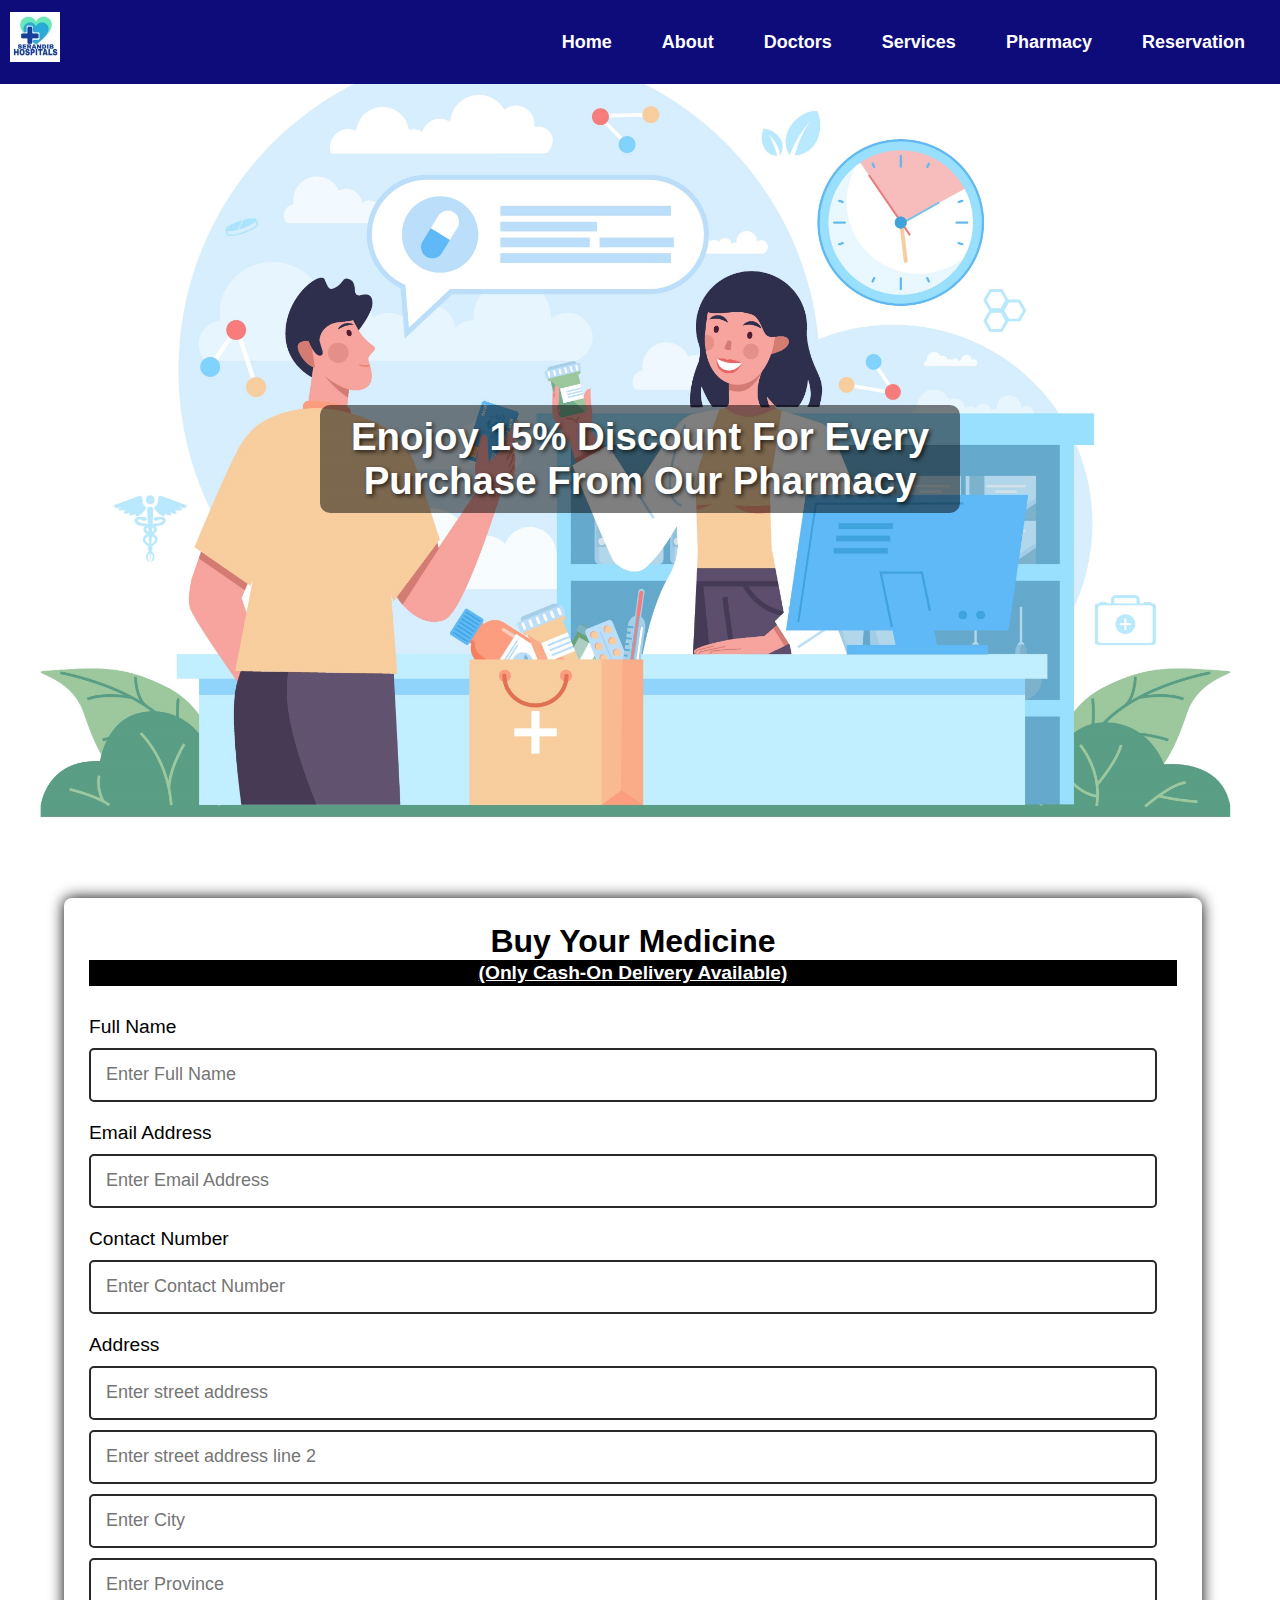
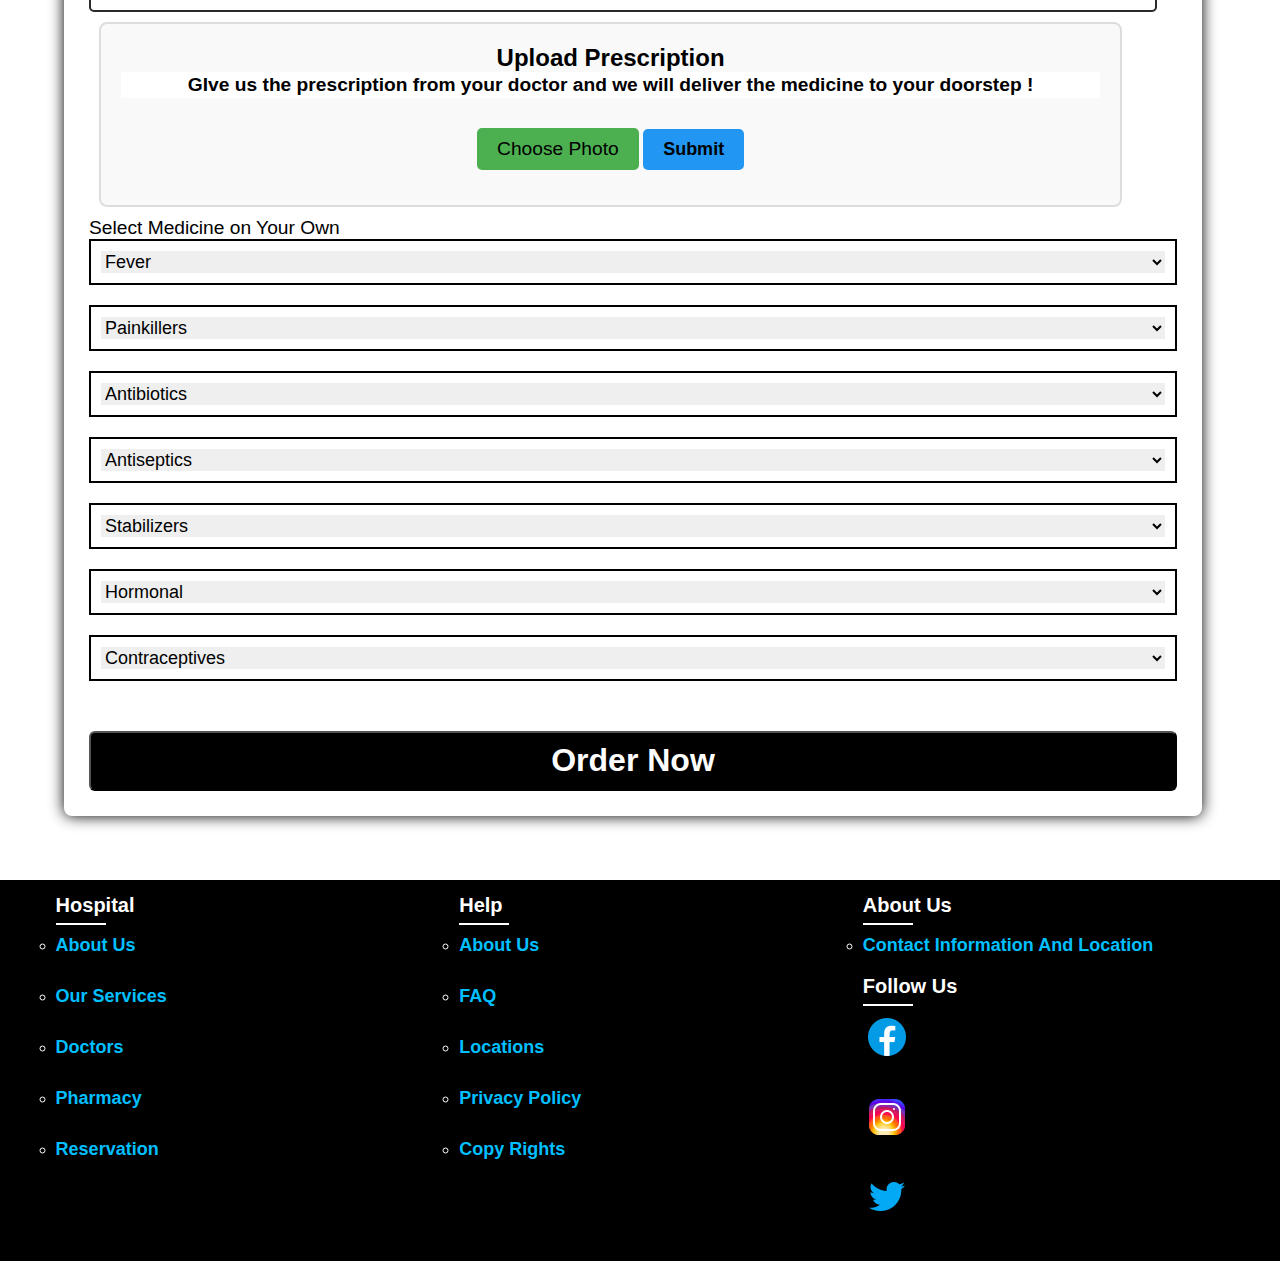
==== pharmacy.html @ 508752bf "intitial commit" ====
<!DOCTYPE html>
<html lang="en">
<head>
    <title>Serandib Hospitals Pharmacy</title>
    <link rel="stylesheet" href="style.css"><!--css link-->
    <link rel="stylesheet" href="manifest.json"><!--manifest link-->
    <link rel="shortcut icon" href="favicon_io (1)/favicon.ico" type="image/x-icon"><!--favicon icons-->
</head>
<body>
    <header><!--header-->
        <nav><!--navigation bar-->
            <div class="nav-container"><!--navigation conatiner-->
                <a href="index.html" class="logo">
                    <div class="logoimg"><img src="./Icons/LOGO.jpg" alt=""></div></a>
                <input type="checkbox" id="menu-toggle" class="menu-toggle">
                <label for="menu-toggle" class="menu-icon"><!--hamburger menu-->
                    <span class="bar"></span>
                    <span class="bar"></span>
                    <span class="bar"></span>
                </label>
                <ul class="nav-links"><!--navigation links-->
                    <li><a href="index.html">Home</a></li>
                    <li><a href="about.html">About</a></li>
                    <li><a href="doctors.html">Doctors</a></li>
                    <li><a href="services.html">Services</a></li>
                    <li><a href="pharmacy.html">Pharmacy</a></li>
                    <li><a href="reservation.html">Reservation</a></li>
                </ul>
            </div>
        </nav><!--navigation bar ends-->
    </header><!--header ends-->
    <div class="formimage-container"><!--image conatiner-->
        <img src="./Images/pharmacist_1.jpg" alt="form Image" class="formimage-image">
        <div class="formimage-text">Enojoy 15% Discount For Every Purchase From Our Pharmacy</div><!--text-->
    </div>
    <main>
        <div class="formcontainer"><!--form-->
            <header>Buy Your Medicine</header><!--form title-->
            <p>(Only Cash-On Delivery Available)</p><!--delivery methood-->
            <form action="#" class="form">
                <div class="formbox">
                    <label>Full Name</label><!--name-->
                    <input type="text" placeholder="Enter Full Name">
                </div>
                <div class="formbox">
                    <label>Email Address</label><!--email-->
                    <input type="text" placeholder="Enter Email Address">
                </div>
                <div class="formbox">
                    <label>Contact Number</label><!--conatct info-->
                    <input type="text" placeholder="Enter Contact Number">
                </div>
                <div class="formbox">
                    <label>Address</label><!--address-->
                    <input type="text" placeholder="Enter street address">
                    <input type="text" placeholder="Enter street address line 2">
                    <input type="text" placeholder="Enter City">
                    <input type="text" placeholder="Enter Province">
                </div>
                <div class="photo-upload"><!--prescription upload portal-->
                    <h2>Upload Prescription</h2>
                    <p>GIve us the prescription from your doctor and we will deliver the medicine to your doorstep !</p>
                    <form action="#" method="post" enctype="multipart/form-data">
                        <label for="file-upload" class="custom-file-upload">
                            Choose Photo
                        </label>
                        <input type="file" id="file-upload" name="photo" accept="image/*">
                        <input type="submit" value="Submit">
                    </form>
                </div>
                
                <label>Select Medicine on Your Own</label><!--drop down boxes to select medicine-->
                <div class="columnform">
                    <div class="selectbox">
                        <select>
                            <option hidden>Fever</option>
                            <option>None</option>
                            <option>Paracetamol </option>
                            <option>Advil</option>
                            <option>Motrin</option>
                        </select>
                    </div>
                    <div class="selectbox"><!--drop down boxes to select medicine-->
                        <select>
                            <option hidden>Painkillers</option>
                            <option>None</option>
                            <option>Paracetamol </option>
                            <option>Advil</option>
                            <option>Motrin</option>
                        </select>
                    </div>
                </div>
                <div class="columnform"><!--drop down boxes to select medicine-->
                    <div class="selectbox">
                        <select>
                            <option hidden>Antibiotics</option>
                            <option>None</option>
                            <option>Amoxicillin</option>
                            <option>Azithromycin</option>
                            <option>Ciprofloxacin</option>
                        </select>
                    </div>
                    <div class="selectbox"><!--drop down boxes to select medicine-->
                        <select>
                            <option hidden>Antiseptics</option>
                            <option>None</option>
                            <option>Iodine</option>
                            <option>Ethyl Alcohol </option>
                            <option>Hydrogen Peroxide</option>
                        </select>
                    </div>
                </div>
                <div class="columnform"><!--drop down boxes to select medicine-->
                    <div class="selectbox">
                        <select>
                            <option hidden>Stabilizers</option>
                            <option>None</option>
                            <option>Mental illness Stabilizers</option>
                            <option>Cardiovascular Stabilizers</option>
                            <option>Diabetes Stabilizers</option>
                        </select>
                    </div>
                    <div class="selectbox"><!--drop down boxes to select medicine-->
                        <select>
                            <option hidden>Hormonal</option>
                            <option>None</option>
                            <option>Hormones for Reproductive Health</option>
                            <option>Thyroid Hormones</option>
                            <option>Diabetes Management</option>
                        </select>
                    </div>
                </div>
                <div class="columnform"><!--drop down boxes to select medicine-->
                    <div class="selectbox">
                        <select>
                            <option hidden>Contraceptives</option>
                            <option>None</option>
                            <option>Contraceptive Pill</option>
                            <option>Contraceptive Injection</option>
                            <option>Long-Acting Reversible Contraceptives</option>
                        </select>
                    </div>
                </div>
            <button><a href="thankyou.html">Order Now</a></button><!--order button-->
            </form>
        </div>
    </main> 
    <footer class="footer"><!--footer-->
        <div class="ftcontainer">
            <div class="ftrow">
                <div class="ftcol"><!--footer-column-1-->
                    <h1>Hospital</h1>
                    <ul class="bulletlist">
                        <li><a href="about.html">About Us</a></li>
                        <li><a href="services.html">Our Services</a></li>
                        <li><a href="doctors.html">Doctors</a></li>
                        <li><a href="pharmacy.html">Pharmacy</a></li>
                        <li><a href="reservation.html">Reservation</a></li>
                    </ul>
                </div>
                <div class="ftcol"><!--footer-column-2-->
                    <h1>Help</h1>
                    <ul class="bulletlist">
                        <li><a href="About.html">About Us</a></li>
                        <li><a href="">FAQ</a></li>
                        <li><a href="about.html">Locations</a></li>
                        <li><a href="">Privacy Policy</a></li>
                        <li><a href="">Copy Rights</a></li>
                    </ul>
                </div>              
                <div class="ftcol"><!--footer-column-3-->
                    <h1>About Us</h1>
                    <ul class="bulletlist">
                        <li><a href="">Contact Information and Location</a></li>
                    </ul>
                    <h1>Follow Us</h1><!--media icons-->
                    <ul class="bulletlist-logo">
                        <ul class="bulletlist-logo">
                            <li><a href="https://www.facebook.com/"><img src="./Icons/icons8-facebook-48.png" alt="Facebook"></i></a></li>
                            <li><a href="https://www.instagram.com/"><img src="./Icons/icons8-instagram-48.png" alt="Instagram"></i></a></li>
                            <li><a href="https://twitter.com/?lang=en"><img src="./Icons/icons8-twitter-48.png" alt="Twitter"></i></a></li>
                        </ul>
                </div>
            </div>
        </div>
    </footer><!--footer ends-->
</body>
</html>
---- style.css ----
/***BODY***/

*{
    margin: 0;
    padding: 0;
}

body{
    min-height: 100vh;
    background-color: white;
    font-family: 'Segoe UI', Tahoma, Geneva, Verdana, sans-serif;
}


/***NAVIGATION BAR***/


/* Navigation Styles */

nav {
    background-color:rgb(14, 12, 123);
    color: #fff;
    
}

.nav-container {
    display: flex;
    align-items: center;
    justify-content: space-between;
    padding: 10px 10px;
    height: auto;
    
}

.logo {
    font-size: 1.5rem;
    color: #fff;
    text-decoration: none;
}


/* Hamburger Menu Icon */

.menu-toggle {
    display: none;
}

.menu-icon {
    display: none;
    cursor: pointer;
    flex-direction: column;
    gap: 5px;
}

.menu-icon .bar {
    width: 25px;
    height: 3px;
    background-color: #fff;
    border-radius: 2px;
}


/*Navigation Links*/

.nav-links {
    display: flex;
    list-style-type: none;
}

.nav-links li {
    margin: 0 5px;
    height: 50px;
}

.nav-links a {
    height: 100%;
    padding: 0 20px;
    text-decoration: none;
    display: flex;
    align-items: center;
    color: white;
    font-size: large;
    font-weight: 800;
}

nav a:hover{
    background-color: white;
    color: rgb(14, 12, 123);
}

.logoimg{
    height: 50px;
    width: 50px;
}

/*Responsive Styles*/

@media (max-width: 800px) {
    .nav-links {
        display: none;
        flex-direction: column;
        width: 100%;
        background-color: rgb(14, 12, 123);
        position: absolute;
        top: 60px;
        left: 0;
        text-align: center;
        padding: 10px 0;
        height: 500px;
    }

    .nav-links li {
        margin: 10px 0;
    }

    .nav-links a {
        font-size: 1.2rem;
    }

    .menu-icon {
        display: flex;
    }

    .menu-toggle:checked + .menu-icon + .nav-links {
        display: flex;
        height: 500px;
        position: relative;
        overflow: hidden;
        
    }

    .menu-toggle:checked ~ .nav-container .logo {
        position: absolute;
        top: -40px;
        left: 50%;
        transform: translateX(-50%);
        font-size: 2rem; /* You can adjust the size */
    }



    /* Hide the logo image */
    .menu-toggle:checked ~ .nav-container .logoimg {
        display: none;
    }
}


/***FOOTER***/

.footer{
    background-color: black;
    width: 100%;
    padding: 10px 0;
    line-height: 1.5;
}

.ftcontainer{
    max-width: 96%;
    margin: auto;
}

.ftrow{
    display: flex;
    flex-wrap: wrap;
}

.ftcol{
    width: 30%;
    padding: 0 5px;
    margin-bottom: 10px;
    padding-left: 30px;
}

.ftcol h1{
    font-size: 20px;
    color: white;
    text-transform: capitalize;
    font-weight: 600;
    position: relative;
    font-weight: 800;
}

.ftcol h1:hover{
    color: rgb(0, 191, 255);
}

.ftcol h1::before{
    content: '';
    position: absolute;
    left: 0;
    bottom: -5px;
    background-color: white;
    height: 2px;
    box-sizing: border-box;
    width: 50px;
}

.ftcol ul{
    color: white;
}

.ftcol ul li a{
    font-size: 18px;
    text-transform: capitalize;
    color: rgb(0, 191, 255);
    text-decoration: none;
    font-weight: 500;
    display: block;
    transition: all 0.3s ease;
    font-weight: 800;
    text-align: left;
}

.ftcol ul li a:hover{
    color: white;
    padding-left: 10px;
}

.ftcol li{
    list-style: none;
    padding-top: 10px;
}

.bulletlist ul li a{
    font-size: 16px;
    text-transform: capitalize;
    color: white;
    text-decoration: none;
    font-weight: 500;
    display: block;
    transition: all 0.3s ease;
}

.bulletlist ul li a:hover{
    color: black;
    padding-left: 10px;
}

.bulletlist li{
    text-align: left;
    list-style: circle;
    padding-top: 10px;
}


/*Media Query*/

@media(max-width: 750px){
    .ftcol{
        width: 50%;
        margin-bottom: 25px;
    }
}


/***HOME PAGE***/

/*MAIN IMAGE*/

/*Image Slider*/

.slider {
    width: 100%;
    max-width: 100%;
    height: 500px;
    position: relative;
    overflow: hidden;
}

.slides {
    display: flex;
    width: 400%;
    height: 100%;
    animation: slide 10s infinite;
}

.slide {
    width: 25%;
    transition: 0.8s ease;
}

.slide img {
    width: 100%;
    height: 100%;
}


/* Keyframes for automatic sliding */

@keyframes slide {
    0% {
        margin-left: 0;
    }
    25% {
        margin-left: 0;
    }
    30% {
        margin-left: -100%;
    }
    50% {
        margin-left: -100%;
    }
    55% {
        margin-left: -200%;
    }
    75% {
        margin-left: -200%;
    }
    80% {
        margin-left: -300%;
    }
    100% {
        margin-left: -300%;
    }
}


/* Responsive design */

@media screen and (max-width: 768px) {
    .slider {
        height: 300px;
    }
}

@media screen and (max-width: 600px) {
    .slider {
        height: 200px;
    }
}


/*Image-text*/

.wave-text {
    font-size: 6em;
    font-weight: bold;
    display: inline-block;
    white-space: nowrap;
    text-align: center;
    background-color: transparent;
    padding: 20px;
    border-radius: 10px;
    position: absolute;
    top: 50%;
    left: 50%;
    transform: translate(-50%, -50%);
    text-shadow: 
        2px -2px 0 black,
        -2px 2px 0 black;
}

.wave-text span {
    display: inline-block;
    animation: color-change 8s linear infinite;
}

.wave-text span img{
    display: flex;
    width: 100%;
    height: auto;
    z-index: 999;
}


/*Logo Responsiveness*/

@media screen and (max-width: 800px) {
    .wave-text span img{height: 250px;
    }
}

@media screen and (max-width: 775px) {
    .wave-text span img{height: 200px;
    }
}

@media screen and (max-width: 605px) {
    .wave-text span img{height: 100px;
    }
}

@media screen and (max-width: 500px) {
    .wave-text span img{height: 50px;
    }
}

/* Keyframes for color transformation */

@keyframes color-change {
    0% {
        color: rgb(28, 27, 96);
    }
    13% {
        color: rgb(8, 6, 157);
    }
    26% {
        color: rgb(35, 142, 255);
    }
    39% {
        color: rgb(0, 182, 248);
    }
    50% {
        color: rgb(129, 221, 255);
    }
    62% {
        color: rgb(0, 182, 248);
    }
    74% {
        color: rgb(35, 142, 255);
    }
    86% {
        color: rgb(8, 6, 157);
    }
    100% {
        color: rgb(28, 27, 96);
    }

    
}

@media screen and (max-width: 1000px) {
    .wave-text {
        font-size: 4em;
    }
}

@media screen and (max-width: 750px) {
    .wave-text {
        font-size: 3em;
    }
}

@media screen and (max-width: 550px) {
    .wave-text {
        font-size: 2em;
    }
}

@media screen and (max-width: 300px) {
    .wave-text {
        font-size: 1em;
    }
}

@media screen and (max-width: 200px) {
    .wave-text {
        font-size: .5em;
    }
}


/*Paragraph*/

.para{
    display: flex;
    overflow: hidden;
    width: 100%;
    align-items: center;
}

.para p{
    text-align: center;
    padding: 15px;
    line-height: 15px;
    font-size: large;
}

@media screen and (max-width: 800px) {
    .para p{
        font-size: medium;
    }
}

@media screen and (max-width: 500px) {
    .para p{
        font-size: small;
    }
}


/*BUTTON*/

.bttn{
    width: 125px;
    height: 50px;
    display: flex;
    margin: auto;
    align-self: center;
}

.bttn button{
    
    align-items: center;
    cursor: pointer;
    border: none;
    position: relative;
    transition: 0.1s;
    font-size: x-large;
    width: 100%;
    height: 100%;
    background-color: rgb(0, 191, 255);
}

.bttn button a{
    text-align: center;
    text-decoration: none;
    color: white;
    font-weight: 800;
}

.bttn button:hover{
    color: rgb(0, 191, 255);
    background-color: black;
}

.bttn button a:hover{
    color: rgb(0, 191, 255);
}


/*Section*/

#info{
    display: flex;
    justify-content: center;
    align-items: center;
    flex-direction: column;
    padding: 10px;
    border-bottom: 1px solid;
}

.infocontainer{
    display: flex;
    justify-content: center;
    align-items: center;
    margin: 1% 0px;
    flex-wrap: wrap;
}

.infobox{
    width: 330px;
    background-color: white;
    border: 1px solid black;
    margin: 20px;
}

.infoimg{
    width: 100%;
    height: auto;
}

.infoimg h3{
    text-align: center;
    display: flex;
    display: block;
    font-weight: 800;
    font-size: larger;
}

.infoimg img{
    width: 100%;
    height: 100%;
    object-fit: cover;
    object-position: center;
}

.infotext{
    padding: 30px;
    display: flex;
    flex-direction: column;
}

.infotext p{
    display: flex;
    overflow: hidden;
    color: black;
    font-size: 1rem;
    text-align: center;
}

.infotext a{
    display: flex;
    display: block;
    overflow: hidden;
    font-size: larger;
    text-decoration: none;
    text-align: center;
    color: black;
    font-weight: 600;
    background-color: rgb(70, 188, 235);
    
}

.infotext a:hover{
    background-color: black;
    color: rgb(70, 188, 235);
}


/*SECTIONS*/

/* Content Section */

.content-section {
    display: flex;
    justify-content: space-between;
    align-items: center;
    max-width: 1200px;
    margin: auto;
    padding: 20px;
    background-color: #fff;
    box-shadow: 0 0 10px rgba(0, 0, 0, 0.971);
}


/* Image Section */

.image-section {
    flex: 1;
    padding-right: 20px;
}

.image-section img {
    width: 100%;
    height: auto;
    object-fit: cover;
    border-radius: 10px;
}


/* Text Section */

.text-section {
    flex: 1;
    background-color: black;
}

.text-section h2 {
    font-size: 2rem;
    color: white;
    margin-bottom: 20px;
    text-align: center;
}

.text-section p {
    font-size: large;
    line-height: 1.6;
    color: white;
    margin-bottom: 20px;
    text-align: center;
    padding: 20px;
}

.text-section ul{
    color: white;
    font-size: large;
    text-align: center;
    
}

.text-section .learnmore a{
    display: flex;
    display: block;
    overflow: hidden;
    font-size: larger;
    text-decoration: none;
    text-align: center;
    color: black;
    font-weight: 600;
    background-color: rgb(70, 188, 235) ;
    width: 95%;
    margin: 10px;
    border-radius: 10px;
}

.text-section .learnmore a:hover{
    background-color: white;
    color: black;
}


/* Responsive Styling */

@media (max-width: 768px) {
    .content-section {
        flex-direction: column;
        text-align: center;
    }

    .image-section, .text-section {
        padding: 10px;
    }

    .image-section {
        padding-bottom: 20px;
    }

    .text-section h2 {
        font-size: 1.5rem;
    }

    .text-section p {
        font-size: medium;
    }

    .view-more-btn {
        padding: 10px 15px;
    }

    .text-section ul{
        font-size: medium;
    }
}


/*section-Wards*/

.wards{
    display: flex;
    width: 100%;
    padding: 50px 0px;
    background-color: rgba(61, 164, 215, 0.818);
}

.wards img{
    height: auto;
    width: 35%;
}

.wardstext{
    display: flex;
    width: 55%;
    flex-direction: column;
}

.wardshospital{
    width: 100%;
    max-width: 95%;
    margin: 0 auto;
    display: flex;
    align-items: center;
    justify-content: space-around;
}

.wardstext h5{
    display: flex;
    color: black;
    font-size: xx-large;
    text-align: center;
    text-transform: capitalize;
    margin-bottom: 30px;
    font-weight: 800;
}

.wardstext ol{
    color: black;
    text-align: center;
}

.wardstext ol li{
    flex-direction: column;
    text-align: center;
    font-size: larger;
    padding-bottom: 20px;
    font-weight: 600;
    text-decoration: overline;
}


@media (max-width: 768px){
    .wardstext h5{
        font-size: large;
    }
    .wardstext ol li{
        font-size: medium;
    }
}

/***ABOUT PAGE***/


/* Content Section */

.content-section-about {
    display: flex;
    justify-content: space-between;
    align-items: center;
    max-width: 1200px;
    margin: auto;
    padding: 20px;
    background-color: #fff;
    box-shadow: 0 0 10px rgba(0, 0, 0, 0.971);
}


/* Image Section */

.image-section-about {
    flex: 1;
    padding-right: 20px;
}

.image-section-about img {
    width: 100%;
    height: auto;
    object-fit: cover;
    border-radius: 10px;
}


/* Text Section */

.text-section-about {
    flex: 1;
    background-color: rgb(240, 248, 255);
    box-shadow: 0 0 10px rgba(0, 0, 0, 0.971);
    border-radius: 10px;

}

.text-section-about h2 {
    font-size: 2rem;
    color: black;
    margin-bottom: 20px;
    text-align: center;
}

.text-section-about p {
    font-size: 1.2rem;
    line-height: 1.6;
    color: black;
    margin-bottom: 20px;
    text-align: center;
    padding: 20px;
    font-weight: 500;
}

.text-section-about .learnmore a{
    display: flex;
    display: block;
    overflow: hidden;
    font-size: larger;
    text-decoration: none;
    text-align: center;
    color: white;
    font-weight: 600;
    background-color: rgb(14, 12, 123);
    border-radius: 10px;
    margin-bottom: 10px;
    margin: 10px 10px;
}

.text-section-about .learnmore a:hover{
    background-color: rgb(33, 123, 153);
    color: white;
}


/* Responsive Styling */

@media (max-width: 768px) {
    .content-section-about {
        flex-direction: column;
        text-align: center;
    }

    .image-section-about, .text-section-about {
        padding: 10px;
    }

    .image-section-about {
        padding-bottom: 20px;
    }

    .text-section-about h2 {
        font-size: 1.5rem;
    }

    .text-section-about p {
        font-size: 0.95rem;
    }

    .view-more-btn {
        padding: 10px 15px;
    }
}


/*Map*/
.map {
    width: 100%;
    height: auto; /* Allow height to adjust based on content */
    display: flex;
    flex-direction: column; /* Ensure items stack vertically */
    align-items: center; /* Center items horizontally */
    padding: 10px; /* Optional padding for spacing */
    box-sizing: border-box; /* Include padding in width/height calculations */
}

.map p {
    width: 100%;
    display: flex;
    justify-content: center;
    margin: 0; /* Remove default margin */
}

.map iframe {
    width: 100%; /* Full width of the container */
    height: 400px; /* Set a fixed height */
    border: 0;
    display: block; /* Block display to remove extra spaces */
    margin-top: 20px;
    box-sizing: border-box; /* Include padding in width/height calculations */
}

/* Responsive Styles */
@media (max-width: 768px) {
    .map iframe {
        height: 300px; /* Adjust height for smaller screens */
    }
}

@media (max-width: 480px) {
    .map iframe {
        height: 200px; /* Further adjust height for very small screens */
    }
}

.location-header{
    width: 100%;
    text-align: center;
    padding: 10;
    font-size: x-large;
    background-color: white;
    color: black;
}


/*Table*/

.sumtable{
    background-color: rgb(193, 224, 251);
    color: black;
    padding: 1% 1% 1% 1%;
    margin: 5px;
    font-weight: 500;
}

.sumtable table tr th{
    font-size: x-large;
    font-weight: 700;
}

.sumtable>table,th,td{
    border: 2px solid black;
    align-items: center;
    text-align: center;
    padding: 1% 1% 1% 1%;
}

.sumtable table{
    width: 100%;
    padding-top: 5px;
    padding-bottom: 5px;
}


/***DOCTORS PAGE***/


/*Main*/

.docrow{
    width: 80%;
    max-width: 1150px;
    display: grid;
    grid-template-columns: repeat(2,1fr);
    grid-gap: 50px 30px;
}

.docrow .docleft{
    overflow: hidden;
}

.docleft img{
    width: 100%;
    height: 100%;
    object-fit: cover;
}

.docrow .docright{
    display: flex;
    align-items: center;
}

.docright .doccontent{
    padding-left: 20px;
}

.doccontent p{
    font-size: 18px;
    line-height: 25px;
    padding-bottom: 15px;
}

@media(max-width: 900px){
    .docrow .docright .doccontent{
        padding-left: 10px;
    }
}

@media(max-width: 750px){
    .docrow{
        width: 90%;
        grid-template-columns: 1fr;
    }
}


/***DOCTORS PAGE***/


/*Grid of Doctors*/

.imagegrid{
    --gap: 16px;
    --num-cols: 4;
    --row-height: 400px;

    box-sizing: border-box;
    padding: var(--gap);

    display: grid;
    grid-template-columns: repeat(var(--num-cols),1fr);
    grid-auto-rows: var(--row-height);
    gap: var(--gap);
}

.docgrid{
    height: 350px;
}

.imagegrid img{
    width: 100%;
    height: 90%;
    object-fit: cover;
}

.imggrid2x{
    grid-column: span 2;
    grid-row: span 2;
}

.imgtext{
    width: 100%;
    height: 100%;
}

.docgrid h5{
    padding: 5px;
    text-align: center;
}

.imggrid,a,p{
    text-align: center;
    margin-bottom: 10px;
    padding-bottom: 10px;
    text-decoration: none;
    color: black;
    padding-top: 2px;
    padding-bottom: 2px;
}


/*Responsive design*/

@media screen and (max-width: 1024px){
    .imagegrid{
        --num-cols: 2;
        --row-height: 200px;
    }
}

@media screen and (max-width: 350px){
    .imagegrid{
        --num-cols: 1;
        --row-height: 200px;
    }
    .imggrid2x{
        --num-cols: 1;
        --row-height: 200px;
    }
}

@media screen and (max-width: 1024px){
    .imggrid2x{
        --num-cols: 1;
        --row-height: 600px;
    }
}


/***CONSULTING AND RESERVATION PAGE***/


/*Registration Form*/

.formcontainer{
    position: relative;
    width: 85%;
    background: white;
    padding: 25px;
    border-radius: 8px;
    box-shadow: 0 0 15px black;
    margin: 5%;
    display: block;
    margin-right: 20px;
}

.formcontainer header{
    font-size: xx-large;
    color: black;
    font-weight: 800;
    text-align: center;
}

.formcontainer .form{
    margin-top: 30px;
}

.form .formbox{
    width: 95%;
    margin-top: 20px;
}

.formbox label{
    color: rgb(0, 0, 0);
    font-size: larger;
    font-weight: 500;
}

.formcontainer label{
    color: rgb(0, 0, 0);
    font-size: larger;
    font-weight: 500;
    margin-top: 20px;
}

.form :where(.formbox input, .selectbox){
    position: relative;
    height: 50px;
    width: 100%;
    outline: none;
    font-size: large;
    color: rgb(49, 49, 49);
    border: 2px solid rgb(42, 42, 42);
    border-radius: 5px;
    padding: 0px 15px;
    margin-top: 10px;

}

.form .columnform{
    display: flex;
    column-gap: 60px;
    width: 95%;
    margin: 10px;
}

.form :where(.genderoption, .gender){
    display: flex;
    align-items: center;
    column-gap: 100px;
    font-size: large;
    flex-wrap: wrap;
}

.form .gender{
    column-gap: 5px;
    cursor: pointer;
}

.form :where(.gender input, .gender label){
    cursor: pointer;
}

.genderbox{
    margin-top: 20px;
}

.genderbox h3{
    font-size: larger;
    color: black;
    font-weight: 500;
    margin-bottom: 8px;
}

.gender label{
    
    color: rgb(0, 0, 0);
    font-size: larger;
    font-weight: 400;
}

.form .selectbox{
    width: 95%;
}

.selectbox{
    padding: 10px;
    background-color: white;
    margin-bottom: 20px;
    border: 2px solid black;
}

.selectbox select{
    height: 100%;
    width: 100%;
    outline: none;
    border: none;
    color: black;
    font-size: large;
    margin: 0;
    padding: 0;
}

.form button{
    height: 60px;
    width: 100%;
    background-color: black;
    color: white;
    font-size: xx-large;
    font-weight: 800;
    cursor: pointer;
    border-radius: 6px;
    margin-top: 30px;
}

.form button a{
    color: white;
    width: 100%;
}

.form button a:hover{
    color: black;
    background-color: rgb(0, 191, 255);
}

.form button:hover{
    color: black;
    background-color: rgb(0, 191, 255);
}

@media screen and (max-width: 520px){
    .form .columnform {
        flex-wrap: wrap;
    }
    .form :where(.genderoption, .gender){
        row-gap: 15px;
    }
    .form :where(.genderoption, .gender){
        column-gap: 0px;
    }
    .form :where(.genderoption, .gender){
        row-gap: 15px;
    }
    .formcontainer{
        width: 80%;
    }
    .formbox{
        width: 90%;
    }
    .formcontainer header{
        font-size: larger;
    }
    .formbox label{
        font-size: medium;
    }
    .formcontainer label{
        font-size: medium;
    }
}

@media screen and (max-width: 400px){
    .formcontainer{
        width: 70%;
    }
    
    .formbox{
        width: 70%;
    }
}


/***PHARAMCY PAGE***/


/*Main*/

.pharmacyrow{
    width: 80%;
    max-width: 1200px;
    display: grid;
    grid-template-columns: repeat(2, 1fr);
    grid-gap: 50px 30px;
}

.pharmacyleft{
    overflow: hidden;
}

.pharmacyleft img{
    width: 100%;
    height: 100%;
    object-fit: cover;
}

.pharmacyright{
    display: flex;
    align-items: center;
}

.pharmacycontent{
    padding-left: 20px;
}

.pharmacycontent p{
    font-size: 18px;
    line-height: 25px;
    padding-bottom: 15px;
}

.formcontainer p{
    text-align: center;
    font-size: larger;
    color: white;
    font-weight: 800;
    text-decoration: underline;
    background-color: black;
}

@media(max-width: 900px){
    .doccontent{
        padding-left: 0;
    }
}

@media(max-width: 750px){
    .docrow{
        width: 90%;
        grid-template-columns: 1fr;
    }
}

.photo-upload {
    width: 90%;
    padding: 20px;
    border: 2px solid #ddd;
    border-radius: 8px;
    background-color: #f9f9f9;
    text-align: center;
    margin: 10px;
}

.photo-upload p{
    text-align: center;
    font-size: larger;
    font-weight: 800;
    background-color: white;
    color: black;
    text-decoration: none;
}

.custom-file-upload {
    display: inline-block;
    padding: 10px 20px;
    background-color: #4CAF50;
    color: white;
    border-radius: 5px;
    cursor: pointer;
    margin-bottom: 15px;
}

.custom-file-upload:hover {
    background-color: #45a049;
}

input[type="file"] {
    display: none; /* Hide the default file input */
}

input[type="submit"] {
    padding: 10px 20px;
    background-color: #2196F3;
    color: black;
    border: none;
    border-radius: 5px;
    cursor: pointer;
    font-size: large;
    font-weight: 600;
}

input[type="submit"]:hover {
    background-color: #1e88e5;
}

.formcontainer button{
    height: 60px;
    width: 100%;
    background-color: black;
    color: white;
    font-size: xx-large;
    font-weight: 800;
    cursor: pointer;
    border-radius: 6px;
    margin-top: 30px;
}

.formcontainer button a{
    color: white;
    width: 100%;
}

.formcontainer button a:hover{
    color: black;
    background-color: rgb(0, 191, 255);
}

.formcontainer button:hover{
    color: black;
    background-color: rgb(0, 191, 255);
}


/***SERVICES PAGE***/

.content-section-services {
    display: flex;
    justify-content: space-between;
    align-items: center;
    max-width: 1200px;
    margin: auto;
    padding: 20px;
    background-color: #fff;
    box-shadow: 0 0 10px rgba(0, 0, 0, 0.971);
}


/* Image Section */

.image-section-services {
    flex: 1;
    padding-right: 20px;
}

.image-section-services img {
    width: 100%;
    height: auto;
    object-fit: cover;
    border-radius: 10px;
}


/* Text Section */

.text-section-services {
    flex: 1;
    background-color: black;
}

.text-section-services h2 {
    font-size: 2rem;
    color: white;
    margin-bottom: 20px;
    text-align: center;
}

.text-section-services p {
    font-size: 1rem;
    line-height: 1.6;
    color: white;
    margin-bottom: 20px;
    text-align: center;
    padding: 20px;
}

.text-section-services .learnmore a{
    display: flex;
    display: block;
    overflow: hidden;
    font-size: larger;
    text-decoration: none;
    text-align: center;
    color: black;
    font-weight: 600;
    background-color: rgb(70, 188, 235) ;
    width: 95%;
    margin: 10px;
    border-radius: 10px;
}

.text-section-services .learnmore a:hover{
    background-color: white;
    color: black;
}


/* Responsive Styling */

@media (max-width: 768px) {
    .content-section-services {
        flex-direction: column;
        text-align: center;
    }

    .image-section-services, .text-section-services {
        padding: 10px;
    }

    .image-section-services {
        padding-bottom: 20px;
    }

    .text-section-services h2 {
        font-size: 1.5rem;
    }

    .text-section-services p {
        font-size: 0.95rem;
    }

    .view-more-btn {
        padding: 10px 15px;
    }
}


/*Service Boxes*/

/*Flex Boxes*/

#infoservice{
    display: flex;
    justify-content: center;
    align-items: center;
    flex-direction: column;
    padding: 10px;
    border-bottom: 1px solid;
}

.servicecontainer{
    display: flex;
    justify-content: center;
    align-items: center;
    margin: 1% 0px;
    flex-wrap: wrap;
}

.servicebox{
    width: 330px;
    background-color: white;
    border: 1px solid black;
    margin: 20px;
}

.serviceimg{
    width: 100%;
    height: auto;
}

.serviceimg img{
    width: 100%;
    height: 100%;
    object-fit: cover;
    object-position: center;
}

.servicetext{
    padding: 20px;
    display: flex;
    flex-direction: column;
}

.servicetext p{
    display: flex;
    overflow: hidden;
    color: black;
    font-size: 1rem;
    text-align: center;
}

.servicetext a{
    margin-top: 10px;
    padding: 10px;
    display: flex;
    display: block;
    overflow: hidden;
    font-size: larger;
    text-decoration: none;
    text-align: center;
    color: white;
    font-weight: 600;
    background-color: black;
}

.servicetext a:hover{
    background-color: rgb(0, 191, 255);
    color: black;
}


/***THANK YOU PAGE***/

/* Styles for the image container */

.image-container {
    position: relative;
    display: block;
    text-align: center;
    width: 100%;
}

/* Styles for the image */
.image {
    width: 100%;
    height: auto;
    max-height: 600px;
    object-fit: cover;
}

/* Styles for the overlay text */
.overlay-text {
    padding: 15px 20px;
    background-color: rgba(41, 197, 254, 0.7);
    border-radius: 20px;
    position: absolute;
    top: 75%;
    left: 30%;
    transform: translate(-50%, -50%);
    color: white;
    font-size: 1.5rem;
    font-weight: bold;
    text-shadow: 2px 2px 4px rgba(0, 0, 0, 0.7);
    border: 3px solid black;
}


/* Responsive styling for overlay text and container */
.overlay-text a {
    text-align: center;
    font-size: larger;
}


/* Media queries for responsiveness */

@media (max-width: 768px) {
    .overlay-text {
        width: 80%;
        font-size: 1.2rem;
        top: 85%;
    }

    .image {
        height: auto;
    }
}

@media (max-width: 480px) {
    .overlay-text {
        width: 90%;
        font-size: 1rem;
        top: 90%;
    }
}


/***Main Image for PHARMACY PAGE and RESERVATION PAGE***/


/* Container for the image and overlay text */
.formimage-container {
    position: relative;
    width: 100%;
    max-width: 100%;
    height: auto;
}

/* The image itself */
.formimage-image {
    width: 100%;
    height: auto;
    display: block;
}

/* Overlay text */
.formimage-text {
    position: absolute;
    top: 50%;
    left: 50%;
    transform: translate(-50%, -50%);
    color: white;
    font-size: 3vw; /* Adjusts with screen width */
    font-weight: bold;
    text-shadow: 2px 2px 4px rgba(0, 0, 0, 0.7);
    background-color: rgba(0, 0, 0, 0.5); /* Semi-transparent background */
    padding: 10px 20px;
    border-radius: 10px;
    text-align: center;
}

/* Responsive adjustments for smaller screens */
@media (max-width: 768px) {
    .formimage-text {
        font-size: 5vw; /* Larger font for smaller screens */
    }
}

@media (max-width: 480px) {
    .formimage-text {
        font-size: 4vw; /* Even larger font for phones */
        padding: 8px 15px;
    }
}
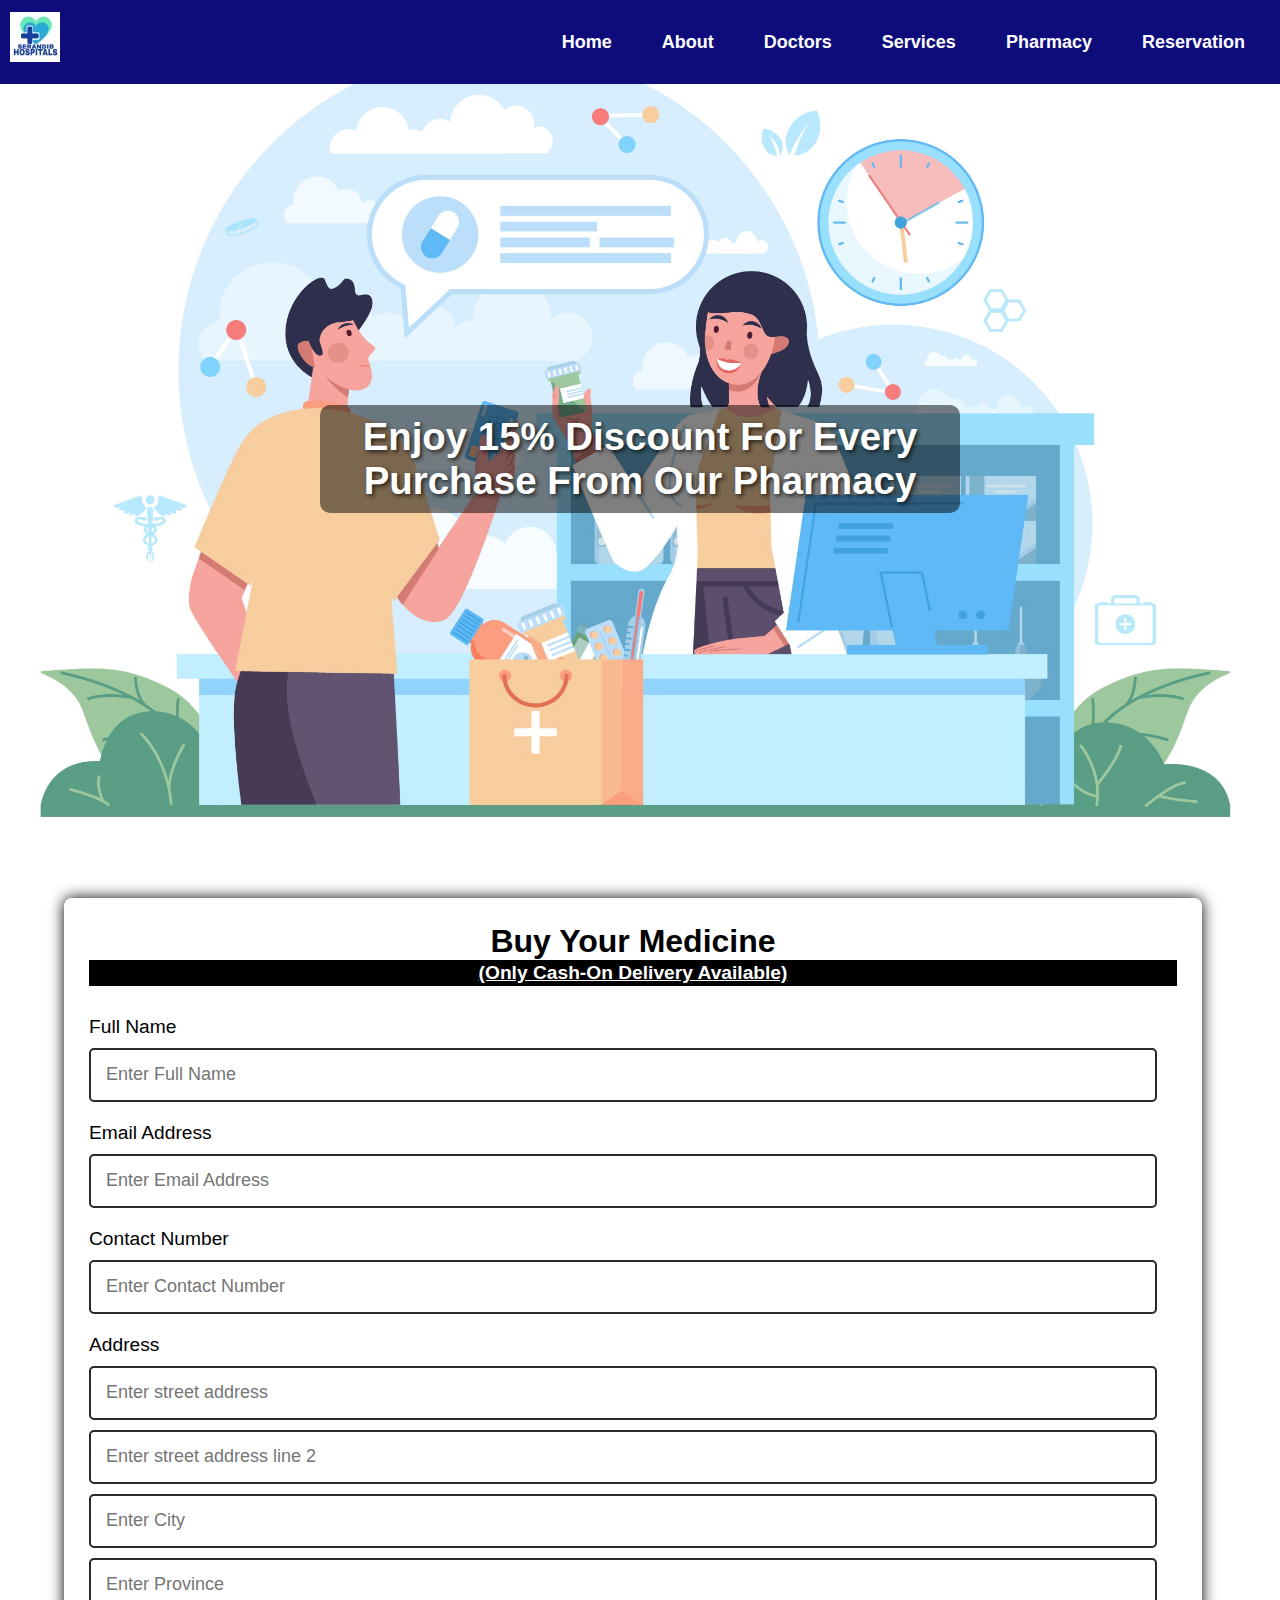
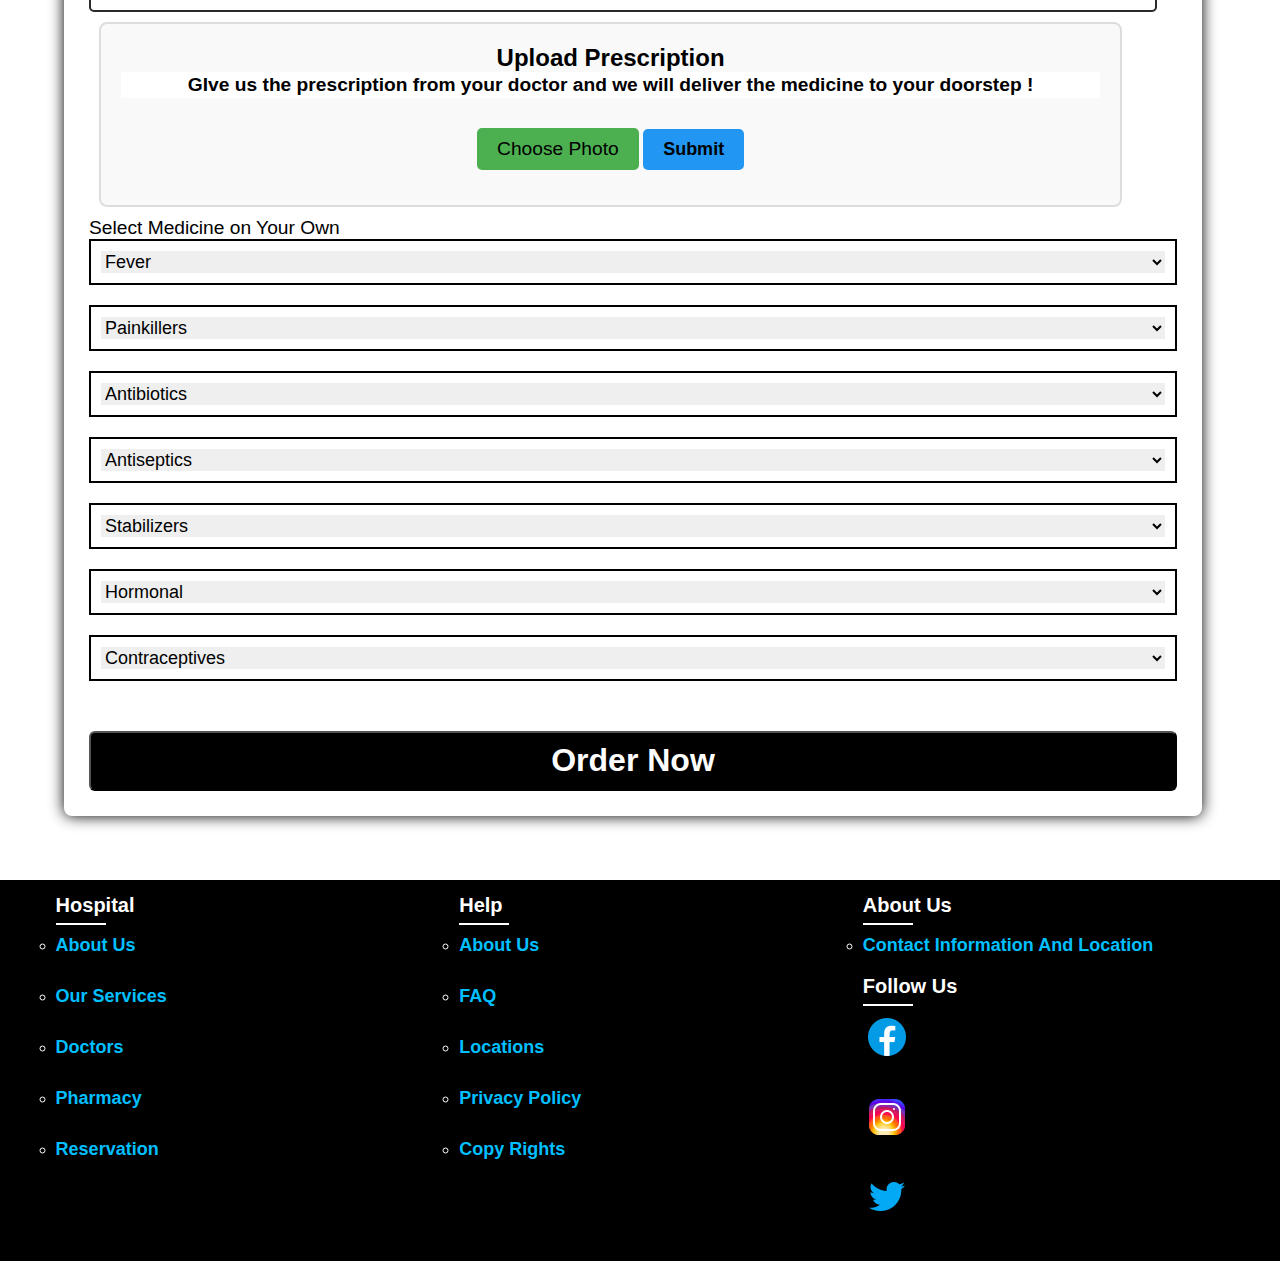
==== commit 2bb22216: "Update pharmacy" ====
--- a/pharmacy.html
+++ b/pharmacy.html
@@ -31,7 +31,7 @@
     </header><!--header ends-->
     <div class="formimage-container"><!--image conatiner-->
         <img src="./Images/pharmacist_1.jpg" alt="form Image" class="formimage-image">
-        <div class="formimage-text">Enojoy 15% Discount For Every Purchase From Our Pharmacy</div><!--text-->
+        <div class="formimage-text">Enjoy 15% Discount For Every Purchase From Our Pharmacy</div><!--text-->
     </div>
     <main>
         <div class="formcontainer"><!--form-->
@@ -185,4 +185,4 @@
         </div>
     </footer><!--footer ends-->
 </body>
-</html>+</html>
